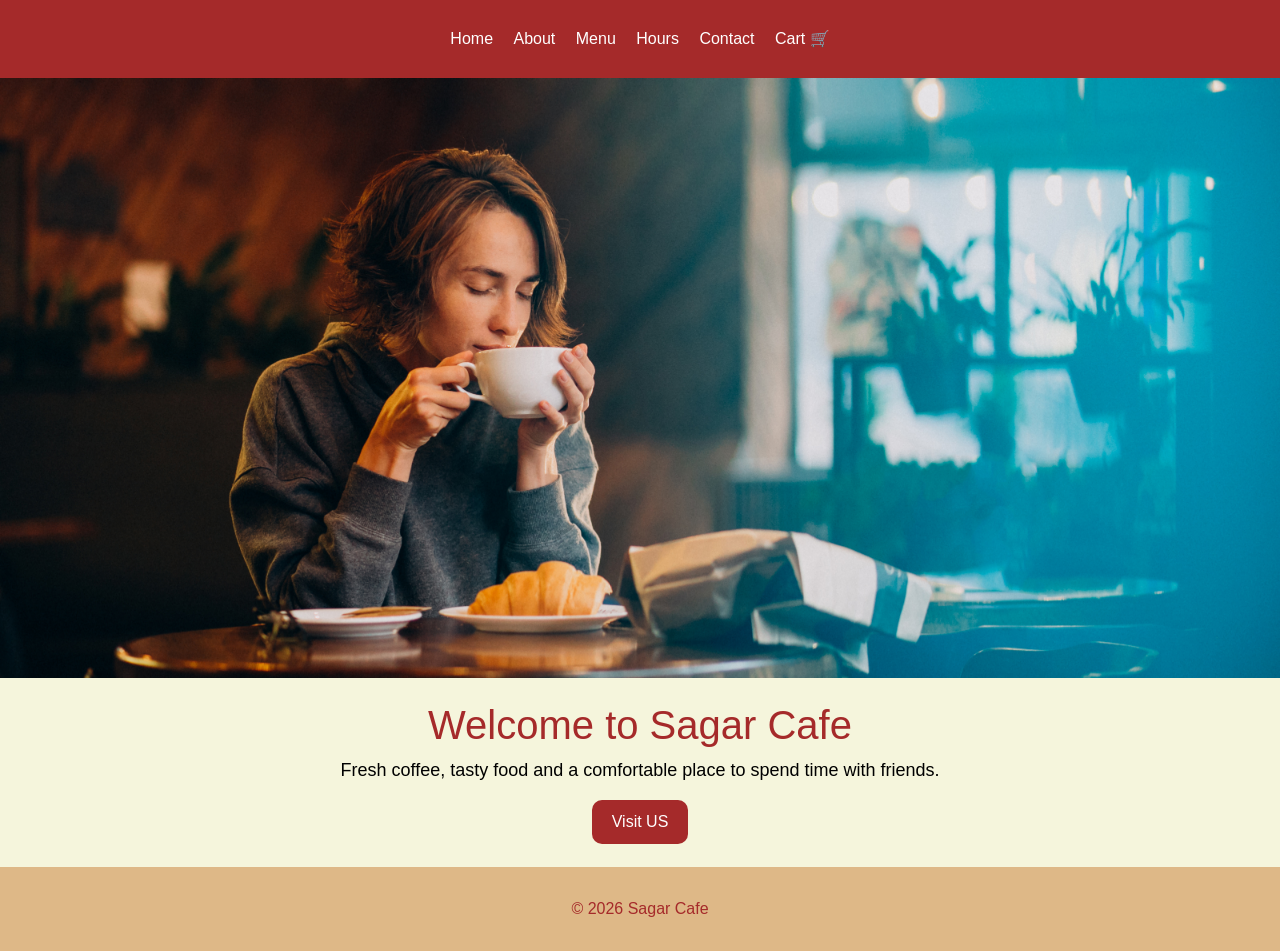
==== index.html @ ad33b027 "Update and rename sagarindex.html to index.html" ====
<html>
<head>
<title>Sagar Cafe</title>

<link rel="stylesheet" href="https://cdn.jsdelivr.net/npm/bootstrap@5.3.3/dist/css/bootstrap.min.css">
   
<link rel="stylesheet" href="cafe.css">

</head>

<body>

<div>

<div class="cafenavbar">

<a href="sagarindex.html">Home</a>
<a href="sagarabout.html">About</a>
<a href="sagarmenu.html">Menu</a>
<a href="sagarhours.html">Hours</a>
<a href="sagarcontact.html">Contact</a>
<a href="sagarcart.html">Cart 🛒</a>
</div>

  <div class="hero">

    <div id="cafeCarousel" class="carousel slide"
         data-bs-ride="carousel"
         data-bs-interval="2000">

      <div class="carousel-inner">

        <div class="carousel-item active">
          <img src="image-1.jpg">
        </div>

        <div class="carousel-item">
          <img src="image-2.jpg">
        </div>

        <div class="carousel-item">
          <img src="image-3.jpg">
        </div>

        <div class="carousel-item">
          <img src="image-4.jpg">
        </div>

      </div>

    </div>


    <div class="content">

      <h1>Welcome to Sagar Cafe</h1>

      <p>
        Fresh coffee, tasty food and a comfortable place
        to spend time with friends.
      </p>

      <button>Visit US</button>

    </div>

  </div>


  <div class="footer">
      © 2026 Sagar Cafe
  </div>

</div>
<script src="C:/Boot/bootstrap.bundle.min.js"></script>

</body>
</html>
---- cafe.css ----
/* ==================================================
   1. COMMON CSS - ALL PAGES
================================================== */

* {
    box-sizing: border-box;
}

body {
    background-color: beige;
    font-family: Verdana, sans-serif;
    margin: 0;
    min-height: 100vh;
    display: flex;
    flex-direction: column;
}

h1 {
    font-size: 40px;
    color: brown;
}

p {
    font-size: 18px;
    color: black;
}

/* Navbar */

.cafenavbar {
    background-color: brown;
    text-align: center;
    padding: 15px;
}

.cafenavbar a {
    display: inline-block;
    color: white;
    text-decoration: none;
    padding: 12px 8px;
}

.cafenavbar a:hover {
    color: black;
    text-decoration: underline;
}

/* Common buttons */

button {
    background-color: brown;
    color: white;
    padding: 10px 20px;
    border: none;
    border-radius: 10px;
    cursor: pointer;
    transition: background-color 0.2s;
}

button:hover {
    background-color: black;
}

/* Footer */

.footer {
    background-color: burlywood;
    color: brown;
    text-align: center;
    padding: 30px;
    margin-top: auto;
    width: 100%;
}


/* ==================================================
   2. HOME PAGE - sagarindex.html
================================================== */

.hero {
    padding: 0;
}

.carousel-item img {
    width: 100%;
    height: 600px;
    object-fit: cover;
}

.content {
    text-align: center;
    padding: 23px 110px;
}


/* ==================================================
   3. ABOUT PAGE - sagarabout.html
================================================== */

.about {
    text-align: center;
    padding: 109px;
    background-color: beige;
    color: black;
    min-height: 100px;
}

.img {
    width: 300px;
    height: 200px;
    border-radius: 5px;
    object-fit: cover;
}

.aboutimages {
    display: grid;
    grid-template-columns: repeat(2, 300px);
    gap: 20px;
    justify-content: center;
    justify-items: center;
}


/* ==================================================
   4. MENU PAGE - sagarmenu.html
================================================== */

/* Main menu container */

.menu {
    text-align: center;
    width: 100%;
    flex: 1;
    display: flex;
    flex-direction: column;
    padding: 0 20px 30px;
}

.menu h1 {
    margin: 25px 0;
}

/* Category buttons */

.menubuttons {
    display: flex;
    flex-direction: row;
    flex-wrap: wrap;
    justify-content: center;
    gap: 15px;
    margin-bottom: 25px;
}

/* Menu categories: 4 items per row */

.tea,
.coffee,
.burger,
.sandwich,
.noodles,
.pizza,
.soft {
    display: grid;
    grid-template-columns: repeat(4, minmax(0, 1fr));
    gap: 20px;
    width: 100%;
    align-items: start;
    justify-content: center;
}

/* Each menu card */

.tea .menuitem,
.coffee .menuitem,
.burger .menuitem,
.sandwich .menuitem,
.noodles .menuitem,
.pizza .menuitem,
.soft .menuitem {
    width: 100%;
    min-width: 0;
    padding: 12px;
    background-color: white;
    border: 1px solid #ddd;
    border-radius: 10px;
    text-align: center;
    transition: transform 0.3s, box-shadow 0.3s;
}

.menuitem:hover {
    transform: translateY(-4px);
    box-shadow: 0 5px 15px rgba(0, 0, 0, 0.15);
}

/* Menu images */

.menu .menuitem img {
    display: block;
    width: 100%;
    max-width: 220px;
    height: 160px;
    margin: 0 auto;
    object-fit: cover;
    border-radius: 8px;
}

/* Item name and price */

.itembox {
    background-color: lightpink;
    width: 100%;
    padding: 8px;
    margin-top: 10px;
    border-radius: 8px;
    text-align: center;
    overflow-wrap: anywhere;
}

.itembox h3 {
    color: black;
    font-size: 17px;
    margin: 5px;
}

.itembox p {
    color: black;
    margin: 5px;
    font-size: 16px;
}

/* Add to Cart button */

.addToCartBtn {
    margin-top: 10px;
    max-width: 100%;
}


/* ==================================================
   5. CART PAGE - sagarcart.html
================================================== */

/* Cart items grid */

#cartItems {
    display: grid;
    grid-template-columns: repeat(4, minmax(0, 1fr));
    gap: 20px;
    align-items: start;
    width: 100%;
    padding: 20px;
}

/* Cart item container */

#cartItems .cartItem {
    width: 100%;
    min-width: 0;
}

/* Cart card */

#cartItems .menuitem {
    width: 100%;
    min-width: 0;
    padding: 15px;
    margin: 0;
    border: 1px solid #ddd;
    border-radius: 10px;
    background-color: white;
    text-align: center;
    box-shadow: 0 4px 8px rgba(0, 0, 0, 0.1);
}

/* Cart images */

#cartItems .menuitem img {
    display: block;
    width: 100%;
    height: 150px;
    object-fit: cover;
    border-radius: 8px;
}

/* Cart item name */

#cartItems .menuitem h3 {
    color: #8b4513;
    margin: 10px 0;
}

/* Quantity buttons */

.quantityBtn {
    background-color: #8b4513;
    color: white;
    border: none;
    padding: 6px 12px;
    font-size: 18px;
    cursor: pointer;
    border-radius: 5px;
    margin: 5px;
}

.quantityBtn:hover {
    background-color: #5c2e0b;
}


/* ===== Sagar Cafe Cart Styling ===== */

.empty-cart {
    text-align: center;
    background: #fff8ed;
    padding: 35px 20px;
    margin: 20px auto;
    border-radius: 15px;
    border: 2px dashed #d97706;
}

.empty-cart h2 {
    color: #8b4513;
}

.empty-cart p {
    color: #666;
    font-size: 17px;
}

.empty-cart a {
    display: inline-block;
    margin-top: 12px;
    padding: 12px 22px;
    background: #8b4513;
    color: white;
    text-decoration: none;
    border-radius: 8px;
}

.empty-cart a:hover {
    background: #c05621;
}

.cart-item {
    display: flex;
    align-items: center;
    gap: 20px;
    background: #fffaf2;
    padding: 18px;
    margin: 15px 0;
    border-radius: 12px;
    box-shadow: 0 3px 10px #00000015;
}

.cart-item img {
    width: 120px;
    height: 100px;
    object-fit: cover;
    border-radius: 10px;
}

.cart-details h3 {
    color: #8b4513;
    margin-top: 0;
}

.cart-details button {
    padding: 8px 12px;
    margin: 4px;
    border: none;
    border-radius: 6px;
    background: #8b4513;
    color: white;
    cursor: pointer;
}

.cart-details button:hover {
    background: #c05621;
}

#totalPrice {
    color: #8b4513;
    text-align: right;
    margin-top: 25px;
}

@media (max-width: 600px) {
    .cart-item {
        align-items: flex-start;
        gap: 12px;
    }

    .cart-item img {
        width: 90px;
        height: 90px;
    }
}



/* ==================================================
   6. HOURS PAGE - sagarhours.html
================================================== */

.hours {
    width: calc(100% - 30px);
    max-width: 650px;
    min-height: 400px;
    margin: 55px auto;
    padding: 35px;
    background: linear-gradient(145deg, #fffaf4, #f4e1cd);
    border: 1px solid #ead4bf;
    border-radius: 20px;
    box-shadow: 0 8px 25px rgba(70, 40, 20, 0.12);
    color: #5d3425;
    text-align: center;
}

.hoursicon {
    font-size: 45px;
    text-align: center;
}

.hourstag {
    color: #93613f;
    font-size: 12px;
    font-weight: bold;
    letter-spacing: 2px;
    text-align: center;
}

.hours h1 {
    font-size: 35px;
    margin: 12px 0;
    color: #5d3425;
    text-align: center;
}

.hoursintro {
    color: #806b60;
    line-height: 1.7;
    margin-bottom: 28px;
    text-align: center;
}

/* Opening time rows */

.hourrow {
    display: flex;
    justify-content: space-between;
    align-items: center;
    gap: 15px;
    padding: 18px 12px;
    margin: 10px 0;
    background: white;
    border-radius: 10px;
    border-left: 4px solid #9b633f;
    transition: transform 0.2s;
}

.hourrow:hover {
    transform: translateX(4px);
}

.hourrow span:first-child {
    font-weight: bold;
}

.hourrow span:last-child {
    text-align: right;
}

/* Closing message */

.hoursnote {
    margin-top: 25px;
    padding-top: 18px;
    border-top: 1px solid #dfc4ad;
    color: #75452d;
    font-weight: bold;
    text-align: center;
}


/* ==================================================
   7. CONTACT PAGE - sagarcontact.html
================================================== */

.contact {
    width: 100%;
    max-width: 1100px;
    margin: 40px auto;
    padding: 20px;
    color: #3e2723;
    text-align: center;
    background-color: beige;
}

/* Contact heading */

.contactheading {
    text-align: center;
    padding: 35px 15px;
    background: linear-gradient(135deg, #fff3e0, #f5dfc5);
    border-radius: 18px;
    margin-bottom: 30px;
}

.contacttag {
    color: #9b633f;
    font-size: 13px;
    font-weight: bold;
    letter-spacing: 2px;
}

.contactheading h1 {
    font-size: 42px;
    margin: 12px 0;
    color: #5d3425;
}

.contactheading p {
    line-height: 1.7;
}

/* Location, phone and email cards */

.contactinfo {
    display: grid;
    grid-template-columns: repeat(3, minmax(0, 1fr));
    gap: 20px;
    margin-bottom: 35px;
}

.contactcard {
    background: white;
    text-align: center;
    padding: 25px 12px;
    border-radius: 15px;
    box-shadow: 0 4px 15px rgba(80, 50, 30, 0.10);
    border: 1px solid #f0e0d0;
    transition: transform 0.3s, box-shadow 0.3s;
}

.contactcard:hover {
    transform: translateY(-5px);
    box-shadow: 0 8px 22px rgba(80, 50, 30, 0.16);
}

.contacticon {
    font-size: 30px;
    margin-bottom: 10px;
}

.contactcard h3 {
    margin: 8px 0;
    color: #75452d;
}

.contactcard p {
    overflow-wrap: anywhere;
    font-size: 14px;
}

/* Contact forms */

.contactforms {
    display: grid;
    grid-template-columns: repeat(2, minmax(0, 1fr));
    gap: 25px;
    align-items: start;
}

.contactbox {
    min-width: 0;
    background: #fffdf9;
    padding: 25px;
    border-radius: 16px;
    box-shadow: 0 4px 18px rgba(80, 50, 30, 0.10);
    border: 1px solid #f0e0d0;
    text-align: left;
}

.contactbox h2 {
    color: #5d3425;
    margin-top: 0;
    font-size: 23px;
}

.formdescription {
    color: #806b60;
    font-size: 14px;
    margin-bottom: 22px;
}

/* Form labels */

.contactbox form label {
    display: block;
    margin: 15px 0 7px;
    font-weight: bold;
    font-size: 14px;
}

/* Form inputs and text areas */

.contactbox form input,
.contactbox form textarea {
    display: block;
    width: 100%;
    max-width: 100%;
    padding: 12px;
    border: 1px solid #ddc9b7;
    border-radius: 8px;
    font-size: 14px;
    font-family: Arial, sans-serif;
    background: white;
}

.contactbox form input:focus,
.contactbox form textarea:focus {
    outline: none;
    border-color: #9b633f;
    box-shadow: 0 0 0 3px rgba(155, 99, 63, 0.12);
}

.contactbox form textarea {
    min-height: 100px;
    resize: vertical;
}

/* Form buttons */

.contactbox form button {
    width: 100%;
    margin-top: 20px;
    padding: 13px;
    border: none;
    border-radius: 8px;
    background: #75452d;
    color: white;
    font-size: 15px;
    font-weight: bold;
    cursor: pointer;
}

.contactbox form button:hover {
    background: #4e2b1d;
}

/* Booking date and time */

.bookingrow {
    display: grid;
    grid-template-columns: repeat(2, minmax(0, 1fr));
    gap: 12px;
}

.bookingrow input {
    min-width: 0;
}

/* Contact closing message */

.contactthanks {
    text-align: center;
    margin: 35px 0 10px;
    padding: 20px;
    background: #fff3e0;
    border-radius: 12px;
}

.contactthanks h2 {
    color: #75452d;
}

.contactthanks p {
    color: #806b60;
}

/* Google Map */

.contactmap {
    margin: 35px 0;
    padding: 25px;
    background: #fffdf9;
    border-radius: 16px;
    box-shadow: 0 4px 18px rgba(80, 50, 30, 0.10);
    text-align: center;
}

.contactmap h2 {
    color: #5d3425;
    font-size: 28px;
    margin-bottom: 10px;
}

.contactmap p {
    color: #806b60;
    margin-bottom: 20px;
}

.contactmap iframe {
    display: block;
    width: 100%;
    max-width: 100%;
    border: 0;
    pointer-events: auto;
}


/* ==================================================
   8. RESPONSIVE DESIGN - TABLETS
================================================== */

@media (max-width: 900px) {
    .tea,
    .coffee,
    .burger,
    .sandwich,
    .noodles,
    .pizza,
    .soft,
    #cartItems {
        grid-template-columns: repeat(2, minmax(0, 1fr));
    }

    .content {
        padding: 25px;
    }

    .about {
        padding: 50px 20px;
    }

    .contactinfo {
        grid-template-columns: repeat(2, minmax(0, 1fr));
    }
}


/* ==================================================
   9. RESPONSIVE DESIGN - MOBILE
================================================== */

@media (max-width: 600px) {
    .cafenavbar {
        padding: 10px 5px;
    }

    .cafenavbar a {
        padding: 8px 5px;
        font-size: 13px;
    }

    h1 {
        font-size: 30px;
    }

    .carousel-item img {
        height: 300px;
    }

    .content {
        padding: 20px 15px;
    }

    .about {
        padding: 30px 15px;
    }

    .aboutimages {
        grid-template-columns: minmax(0, 1fr);
    }

    .img {
        max-width: 100%;
    }

    /* Menu: 2 cards per row on mobile */

    .menu {
        padding: 0 10px 20px;
    }

    .tea,
    .coffee,
    .burger,
    .sandwich,
    .noodles,
    .pizza,
    .soft,
    #cartItems {
        grid-template-columns: repeat(2, minmax(0, 1fr));
        gap: 12px;
    }

    .tea .menuitem,
    .coffee .menuitem,
    .burger .menuitem,
    .sandwich .menuitem,
    .noodles .menuitem,
    .pizza .menuitem,
    .soft .menuitem {
        padding: 8px;
    }

    .menu .menuitem img {
        height: 120px;
    }

    .itembox h3 {
        font-size: 14px;
    }

    .itembox p {
        font-size: 14px;
    }

    .menubuttons {
        gap: 8px;
    }

    .menubuttons button {
        padding: 8px 12px;
        font-size: 13px;
    }

    /* Cart */

    #cartItems {
        padding: 10px;
    }

    #cartItems .menuitem {
        padding: 8px;
    }

    #cartItems .menuitem img {
        height: 110px;
    }

    /* Hours */

    .hours {
        width: calc(100% - 24px);
        margin: 25px 12px;
        padding: 22px 15px;
    }

    .hours h1 {
        font-size: 29px;
    }

    .hourrow {
        font-size: 13px;
        padding: 15px 10px;
    }

    /* Contact */

    .contact {
        padding: 12px;
        margin: 20px auto;
    }

    .contactinfo,
    .contactforms {
        grid-template-columns: minmax(0, 1fr);
    }

    .contactheading {
        padding: 25px 12px;
    }

    .contactheading h1 {
        font-size: 30px;
    }

    .contactbox {
        padding: 18px;
    }

    .bookingrow {
        grid-template-columns: minmax(0, 1fr);
    }
}
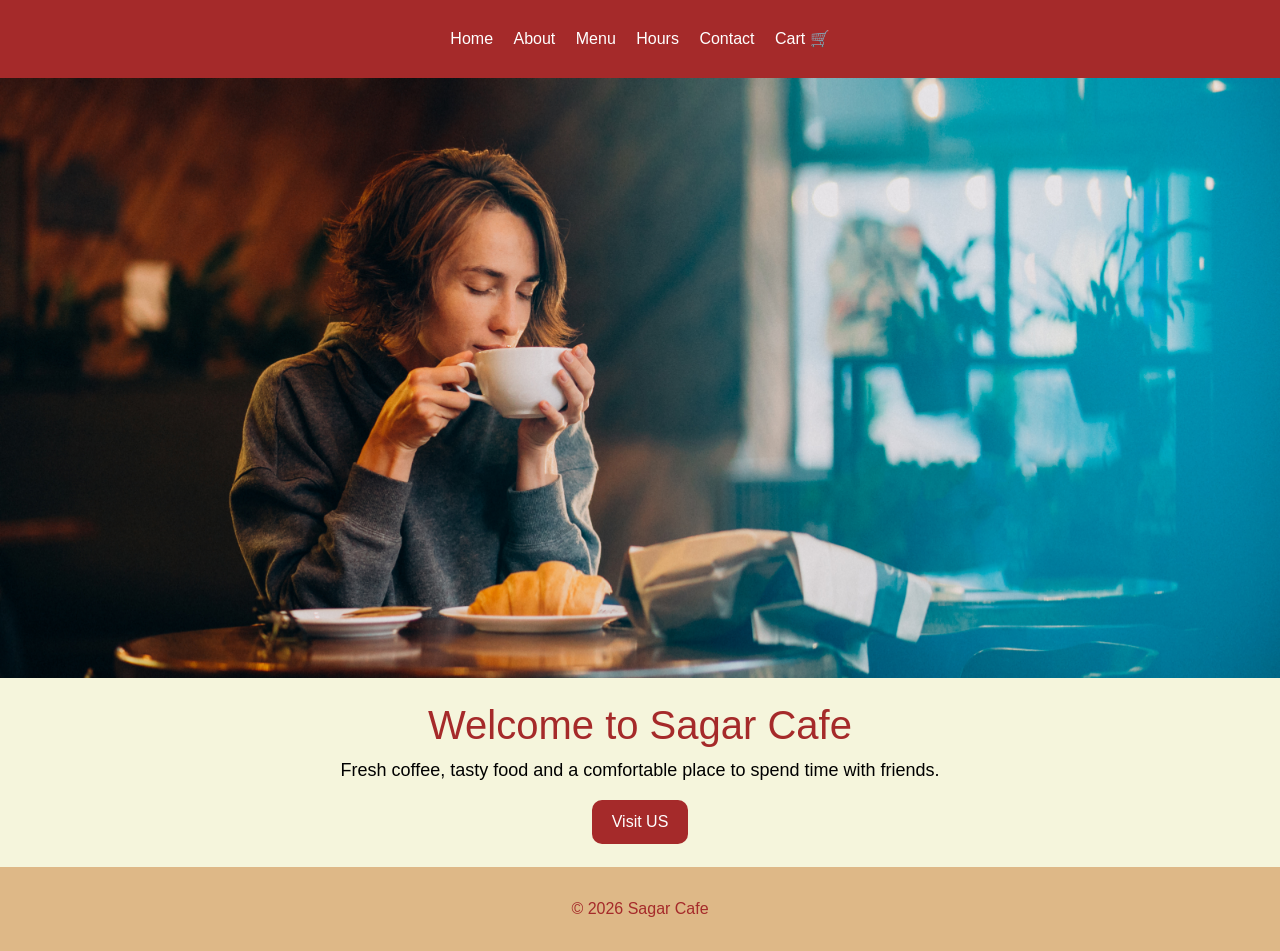
==== commit 2bf88553: "Update index.html" ====
--- a/index.html
+++ b/index.html
@@ -14,7 +14,7 @@
 
 <div class="cafenavbar">
 
-<a href="sagarindex.html">Home</a>
+<a href="index.html">Home</a>
 <a href="sagarabout.html">About</a>
 <a href="sagarmenu.html">Menu</a>
 <a href="sagarhours.html">Hours</a>
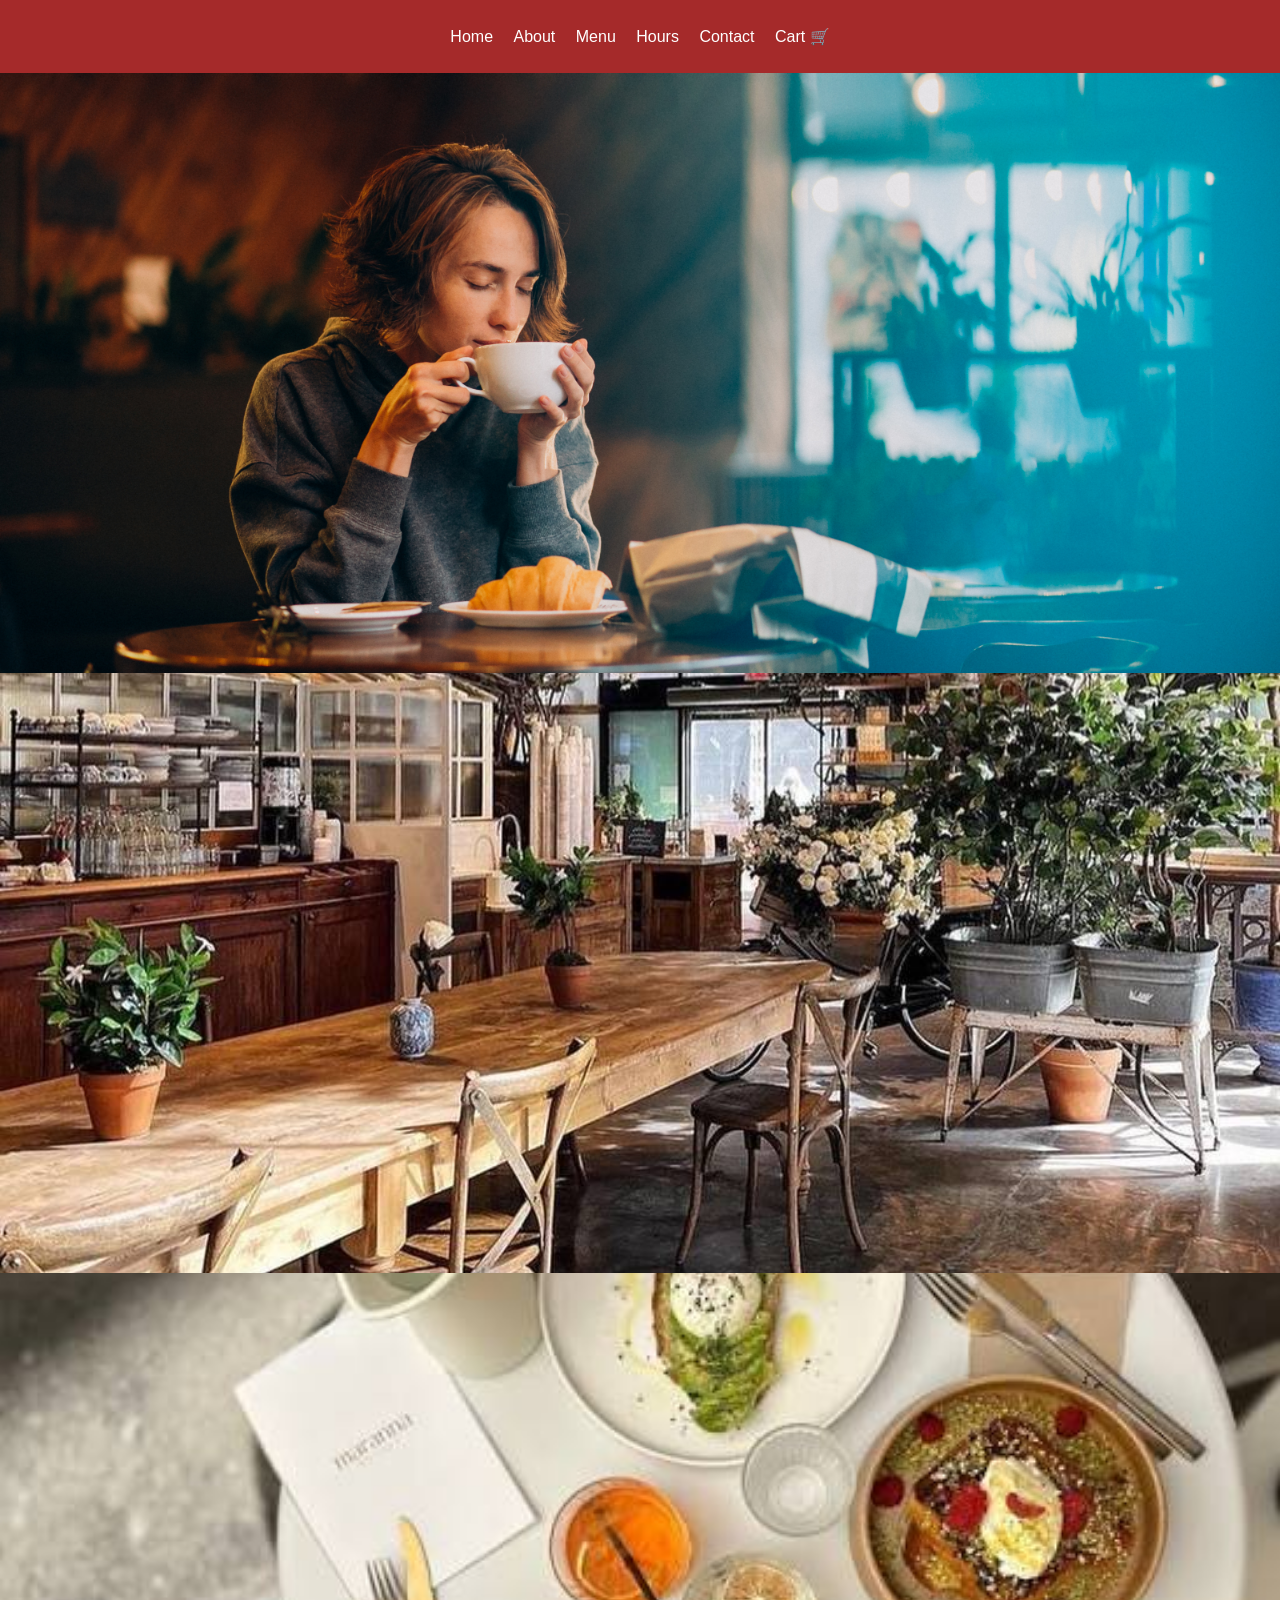
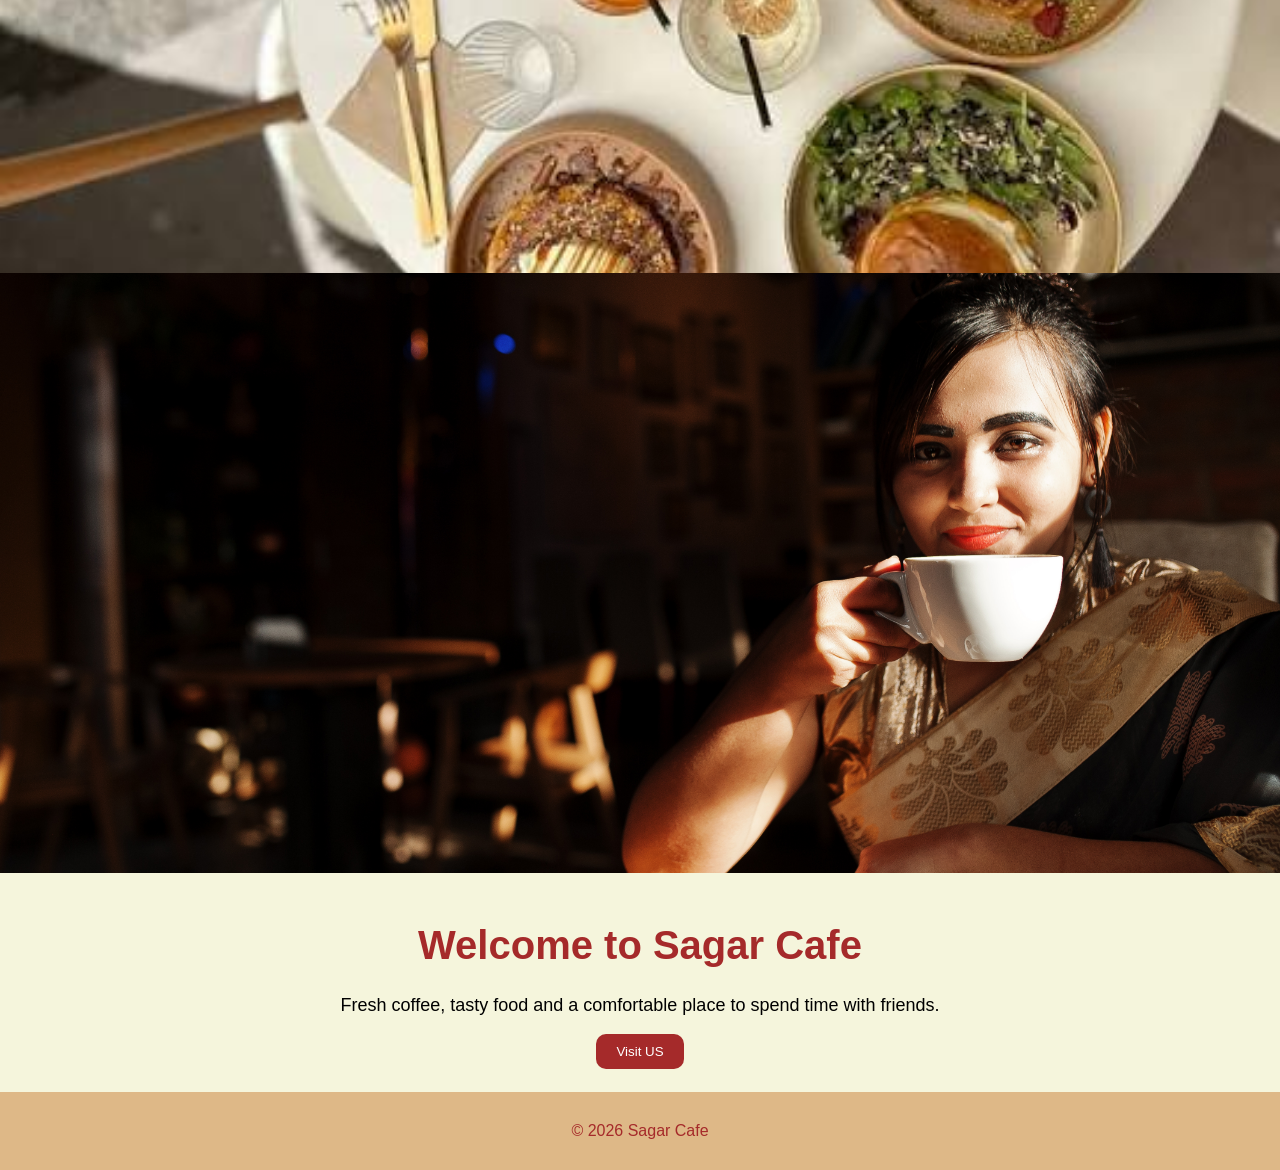
==== commit 14d91f6c: "Update index.html" ====
--- a/index.html
+++ b/index.html
@@ -2,7 +2,7 @@
 <head>
 <title>Sagar Cafe</title>
 
-<link rel="stylesheet" href="https://cdn.jsdelivr.net/npm/bootstrap@5.3.3/dist/css/bootstrap.min.css">
+<link rel="stylesheet" href="C:\Boot\bootstrap.min.css"/>
    
 <link rel="stylesheet" href="cafe.css">
 
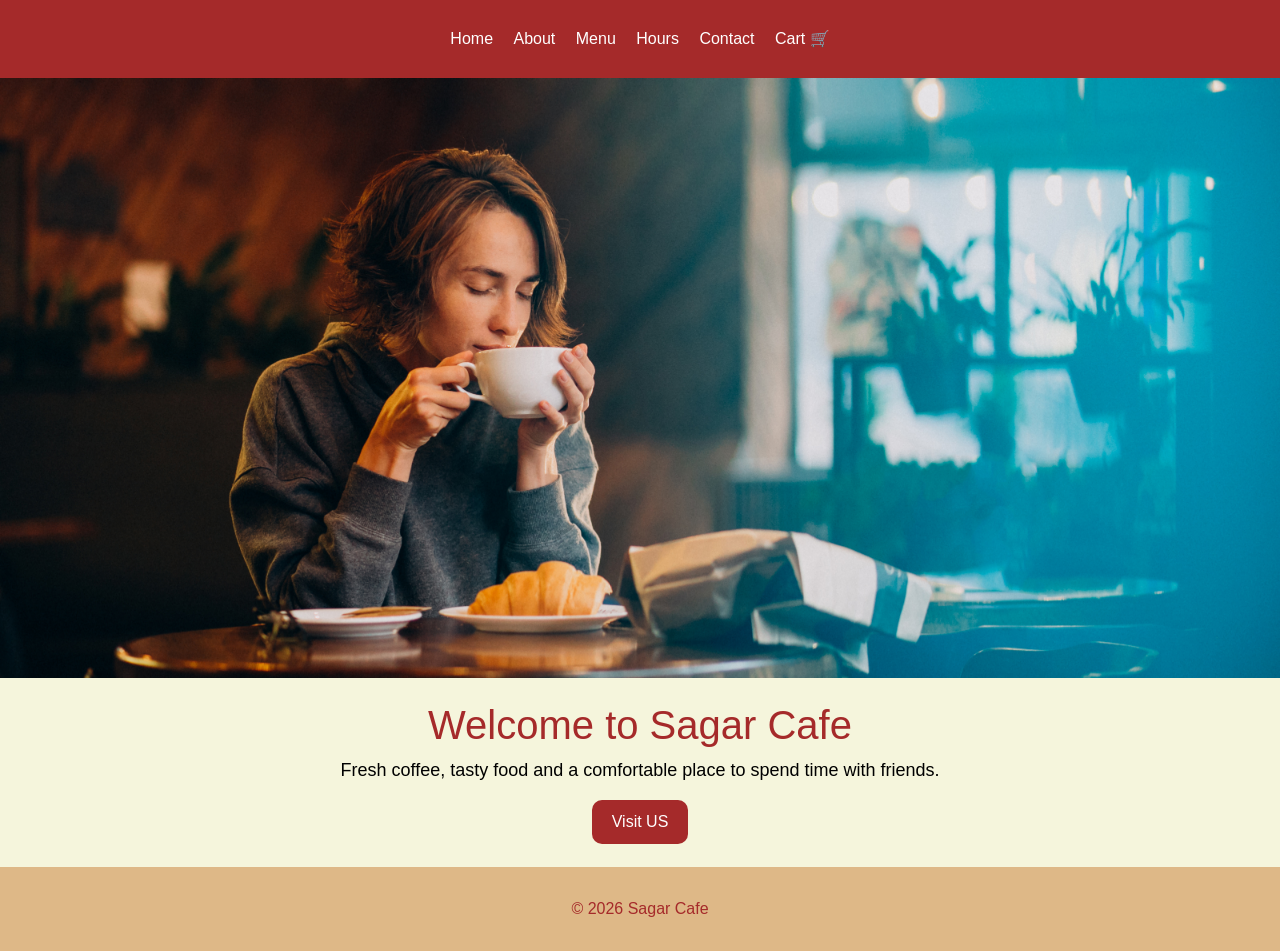
==== commit b369114e: "Update index.html" ====
--- a/index.html
+++ b/index.html
@@ -2,10 +2,10 @@
 <head>
 <title>Sagar Cafe</title>
 
-<link rel="stylesheet" href="C:\Boot\bootstrap.min.css"/>
+<link rel="stylesheet" href="https://cdn.jsdelivr.net/npm/bootstrap@5.3.3/dist/css/bootstrap.min.css">
    
 <link rel="stylesheet" href="cafe.css">
-
+<meta name="viewport" content="width=device-width, initial-scale=1">
 </head>
 
 <body>
